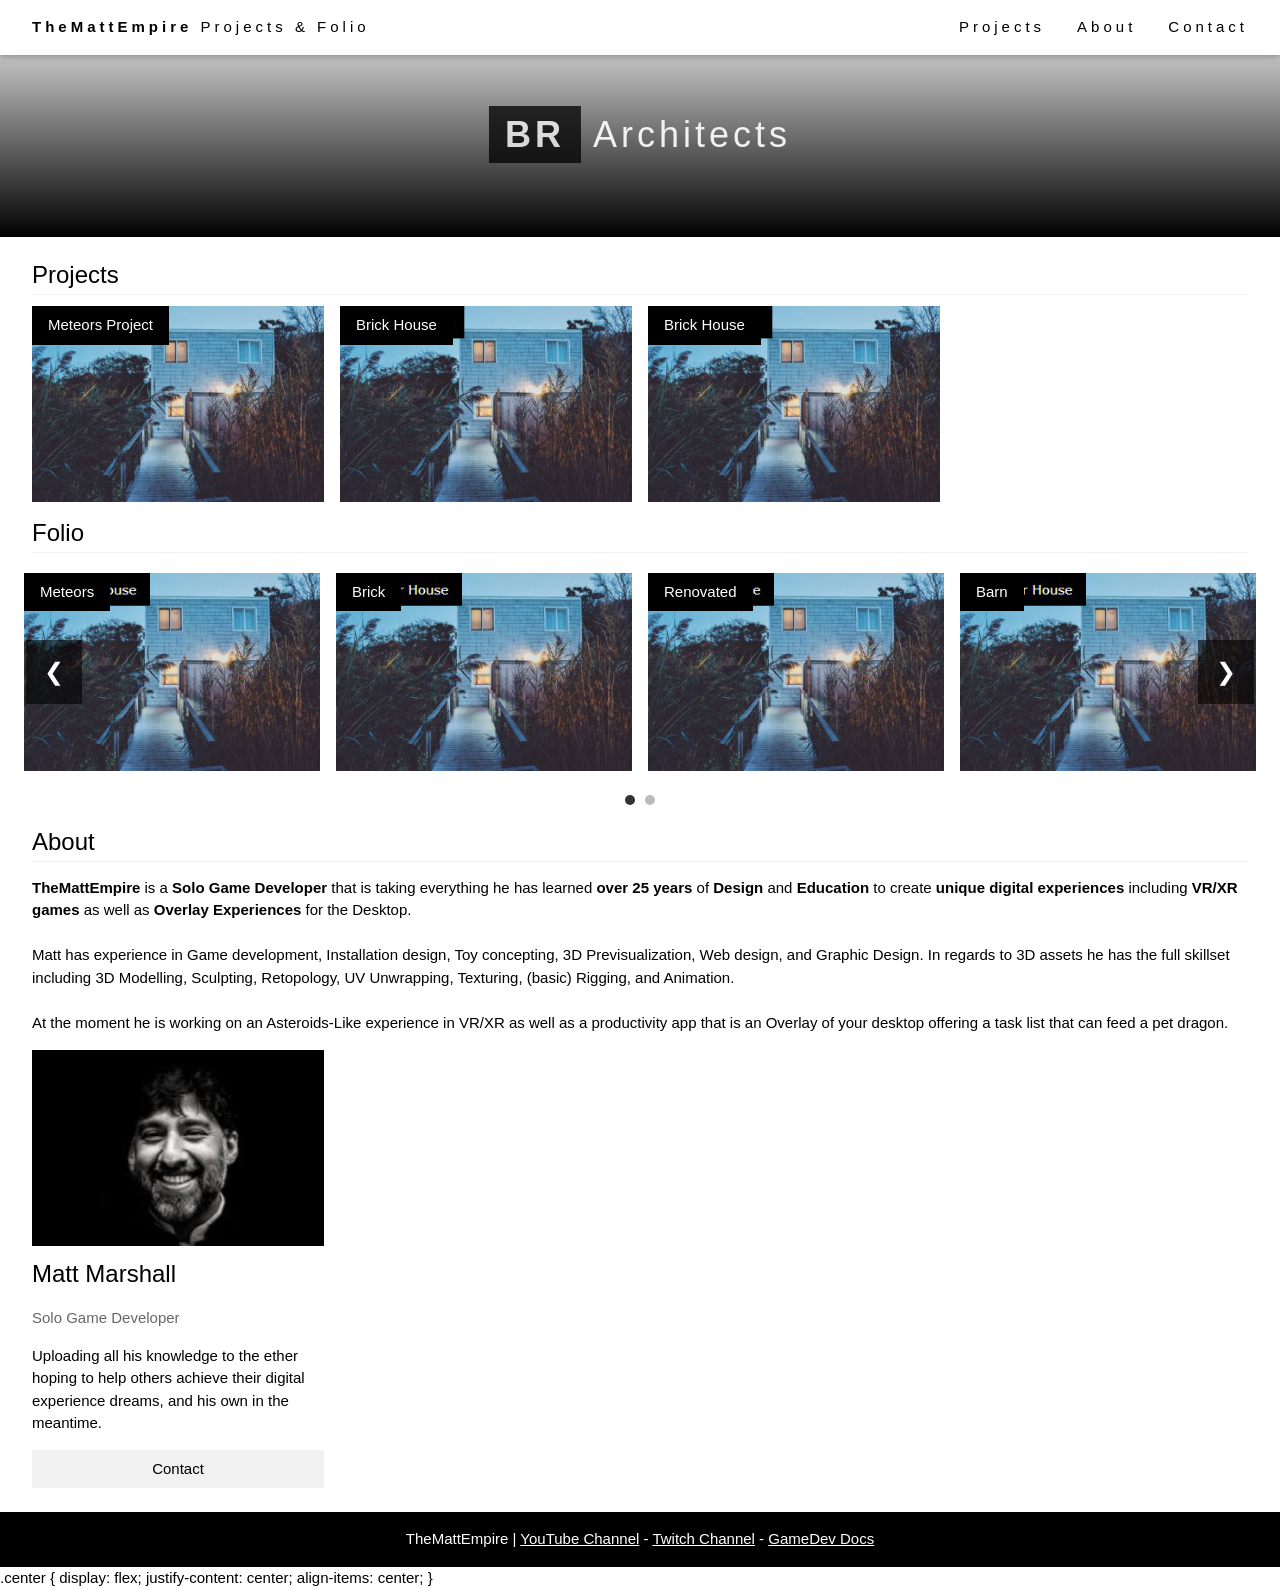
==== index.html @ 95c4e757 "First pass at a new Website..." ====
﻿<!DOCTYPE html>
<html>
<head>
<title>W3.CSS Template</title>
<meta charset="UTF-8">
<meta name="viewport" content="width=device-width, initial-scale=1">
<link rel="stylesheet" href="w3.css">
</head>
<body>

<!-- Navbar (sit on top) -->
<div class="w3-top">
  <div class="w3-bar w3-white w3-wide w3-padding w3-card">
    <a href="#home" class="w3-bar-item w3-button"><b>TheMattEmpire</b> Projects & Folio</a>
    <!-- Float links to the right. Hide them on small screens -->
    <div class="w3-right w3-hide-small">
      <a href="#projects" class="w3-bar-item w3-button">Projects</a>
      <a href="#about" class="w3-bar-item w3-button">About</a>
      <a href="#contact" class="w3-bar-item w3-button">Contact</a>
    </div>
  </div>
</div>

<!-- Header -->
<header class="w3-display-container w3-content w3-wide" style="max-width:1500px;" id="home">
  <img class="w3-image" src="images/splash.jpg" alt="Splash" width="1500" height="200">
  <div class="w3-display-middle w3-margin-top w3-center">
    <h1 class="w3-xxlarge w3-text-white"><span class="w3-padding w3-black w3-opacity-min"><b>BR</b></span> <span class="w3-hide-small w3-text-light-grey">Architects</span></h1>
  </div>
</header>

<!-- Page content -->
<div class="w3-content w3-padding" style="max-width:1564px">

  <!-- Project Section -->
  <div class="w3-container w3-padding-32" id="projects">
    <h3 class="w3-border-bottom w3-border-light-grey w3-padding-16">Projects</h3>
  </div>

<!-- =========================
     STATIC GRID SECTION
     ========================= -->
<div class="w3-row-padding">

  <div class="w3-col l3 m6 w3-margin-bottom">
    <a href="meteors.html" class="portfolio-card">
      <div class="w3-display-container">
        <div class="w3-display-topleft w3-black w3-padding">
          Meteors Project
        </div>
        <img src="images/Project_Meteors.jpg" alt="Meteors">
      </div>
    </a>
  </div>

  <div class="w3-col l3 m6 w3-margin-bottom">
    <a href="brick.html" class="portfolio-card">
      <div class="w3-display-container">
        <div class="w3-display-topleft w3-black w3-padding">
          Brick House
        </div>
        <img src="images/Project_Meteors.jpg" alt="Brick">
      </div>
    </a>
  </div>

    <div class="w3-col l3 m6 w3-margin-bottom">
    <a href="brick.html" class="portfolio-card">
      <div class="w3-display-container">
        <div class="w3-display-topleft w3-black w3-padding">
          Brick House
        </div>
        <img src="images/Project_Meteors.jpg" alt="Brick">
      </div>
    </a>
  </div>
</div>

 <!-- FOLIO SECTION -->
  <div class="w3-container w3-padding-32" id="folio">
    <h3 class="w3-border-bottom w3-border-light-grey w3-padding-16">Folio</h3>
  </div>

<div class="gallery-wrapper">
  <button class="gallery-btn left" onclick="scrollGallery(-1)">
    &#10094;
  </button>

  <div class="gallery-container" id="gallery">

    <div class="gallery-item">
      <a href="meteors.html" class="portfolio-card">
        <div class="w3-display-container">
          <div class="w3-display-topleft w3-black w3-padding">Meteors</div>
          <img src="images/Project_Meteors.jpg">
        </div>
      </a>
    </div>

    <div class="gallery-item">
      <a href="brick.html" class="portfolio-card">
        <div class="w3-display-container">
          <div class="w3-display-topleft w3-black w3-padding">Brick</div>
          <img src="images/Project_Meteors.jpg">
        </div>
      </a>
    </div>

    <div class="gallery-item">
      <a href="renovated.html" class="portfolio-card">
        <div class="w3-display-container">
          <div class="w3-display-topleft w3-black w3-padding">Renovated</div>
          <img src="images/Project_Meteors.jpg">
        </div>
      </a>
    </div>

    <div class="gallery-item">
      <a href="barn.html" class="portfolio-card">
        <div class="w3-display-container">
          <div class="w3-display-topleft w3-black w3-padding">Barn</div>
          <img src="images/Project_Meteors.jpg">
        </div>
      </a>
    </div>

    <div class="gallery-item">
      <a href="modern.html" class="portfolio-card">
        <div class="w3-display-container">
          <div class="w3-display-topleft w3-black w3-padding">Modern</div>
          <img src="images/Project_Meteors.jpg">
        </div>
      </a>
    </div>

  </div>

  <button class="gallery-btn right" onclick="scrollGallery(1)">
    &#10095;
  </button>

</div>

<!-- DOTS -->
<div class="dot-container" id="dots"></div>

  <!-- About Section -->
  
  <div class="w3-container w3-padding-32" id="about">
    <h3 class="w3-border-bottom w3-border-light-grey w3-padding-16">About</h3>
    <p><b>TheMattEmpire</b> is a <b>Solo Game Developer</b> that is taking everything he has learned <b>over 25 years</b> of <b>Design</b> and <b>Education</b> to create <b>unique digital experiences</b> including <b>VR/XR games</b> as well as <b>Overlay Experiences</b> for the Desktop. <br><br>Matt has experience in Game development, Installation design, Toy concepting, 3D Previsualization, Web design, and Graphic Design. In regards to 3D assets he has the full skillset including 3D Modelling, Sculpting, Retopology, UV Unwrapping, Texturing, (basic) Rigging, and Animation.<br><br>At the moment he is working on an Asteroids-Like experience in VR/XR as well as a productivity app that is an Overlay of your desktop offering a task list that can feed a pet dragon.
    </p>
  </div>
  <div class="w3-row-padding w3-grayscale">
    <div class="w3-col l3 m6 w3-margin-bottom">

    <img src="images/Biopic.jpg" alt="Matt" style="width:100%">
      <h3>Matt Marshall</h3>
      <p class="w3-opacity">Solo Game Developer</p>
      <p>Uploading all his knowledge to the ether hoping to help others achieve their digital experience dreams, and his own in the meantime.</p>
      <p><a href="mailto:themattempireis@gmail.com" class="w3-button w3-light-grey w3-block">Contact</a></p>
  </a>
</p>
    </div>
  </div>
</div>


<!-- Footer -->
<footer class="w3-center w3-black w3-padding-16">
  <p>TheMattEmpire | <a href="https://www.youtube.com/@themattempire42" title="YouTube Channel" target="_blank" class="w3-hover-text-green">YouTube Channel</a> - <a href="https://www.twitch.tv/themattempire42" title="Twitch Channel" target="_blank" class="w3-hover-text-green">Twitch Channel</a> - <a href="https://themattempire.gitbook.io/documentation" title="GameDev Docs" target="_blank" class="w3-hover-text-green">GameDev Docs</a></p>
</footer>

</body>

.center {
  display: flex;
  justify-content: center;
  align-items: center;
}

 <style>
 /* =========================
   DOTS STYLE
   ========================= */

 .dot-container {
  text-align: center;
  margin-top: 10px;
}

.dot {
  height: 10px;
  width: 10px;
  margin: 0 5px;

  background-color: #bbb;
  border-radius: 50%;

  display: inline-block;
  cursor: pointer;

  transition: background 0.3s;
}

.dot.active {
  background-color: #333;
}

/* =========================
   GLOBAL CARD STYLE
   ========================= */

.portfolio-card {
  display: block;
  text-decoration: none;
  color: inherit;
  overflow: hidden;
}

/* smooth zoom */
.portfolio-card img {
  width: 100%;
  display: block;

  transition: transform 0.3s ease;
  transform-origin: center;
}

.portfolio-card:hover img {
  transform: scale(1.04);
}

/* =========================
   CAROUSEL
   ========================= */

.gallery-wrapper {
  position: relative;
  width: 100%;
  overflow: hidden;
  margin-top: 1px;
}

.gallery-container {
  display: flex;
  overflow-x: auto;
  overflow-y: hidden;
  scroll-behavior: smooth;

  scrollbar-width: none;
}

.gallery-container::-webkit-scrollbar {
  display: none;
}

.gallery-item {
  flex: 0 0 25%;
  padding: 8px;
  box-sizing: border-box;
}

/* arrows */
.gallery-btn {
  position: absolute;
  top: 50%;
  transform: translateY(-50%);
  z-index: 100;

  background: rgba(0,0,0,0.6);
  color: white;

  border: none;
  padding: 14px 18px;

  cursor: pointer;
  font-size: 24px;
}

.gallery-btn.left { left: 10px; }
.gallery-btn.right { right: 10px; }

.gallery-btn:hover {
  background: rgba(0,0,0,0.9);
}

/* responsive */
@media (max-width: 768px) {
  .gallery-item { flex: 0 0 50%; }
}

@media (max-width: 480px) {
  .gallery-item { flex: 0 0 100%; }
}

  </style>

  <script>
const gallery = document.getElementById("gallery");
const dotsContainer = document.getElementById("dots");

let index = 0;
let startX = 0;

// how many "pages" of 4 items
function getPageCount() {
  return Math.ceil(gallery.children.length / 4);
}

// scroll to page
function goToPage(i) {
  const max = getPageCount() - 1;

  index = Math.max(0, Math.min(i, max));

  const scrollAmount = gallery.clientWidth;
  gallery.scrollTo({
    left: index * scrollAmount,
    behavior: "smooth"
  });

  updateDots();
}

// arrows
function scrollGallery(dir) {
  goToPage(index + dir);
}

// dots
function createDots() {
  const count = getPageCount();

  for (let i = 0; i < count; i++) {
    const dot = document.createElement("span");
    dot.classList.add("dot");

    dot.addEventListener("click", () => goToPage(i));

    dotsContainer.appendChild(dot);
  }

  updateDots();
}

function updateDots() {
  const dots = document.querySelectorAll(".dot");

  dots.forEach((d, i) => {
    d.classList.toggle("active", i === index);
  });
}

// swipe support (mobile)
gallery.addEventListener("touchstart", (e) => {
  startX = e.touches[0].clientX;
});

gallery.addEventListener("touchend", (e) => {
  let endX = e.changedTouches[0].clientX;
  let diff = startX - endX;

  if (Math.abs(diff) > 50) {
    if (diff > 0) {
      goToPage(index + 1);
    } else {
      goToPage(index - 1);
    }
  }
});

// init
createDots();
</script>

</html>
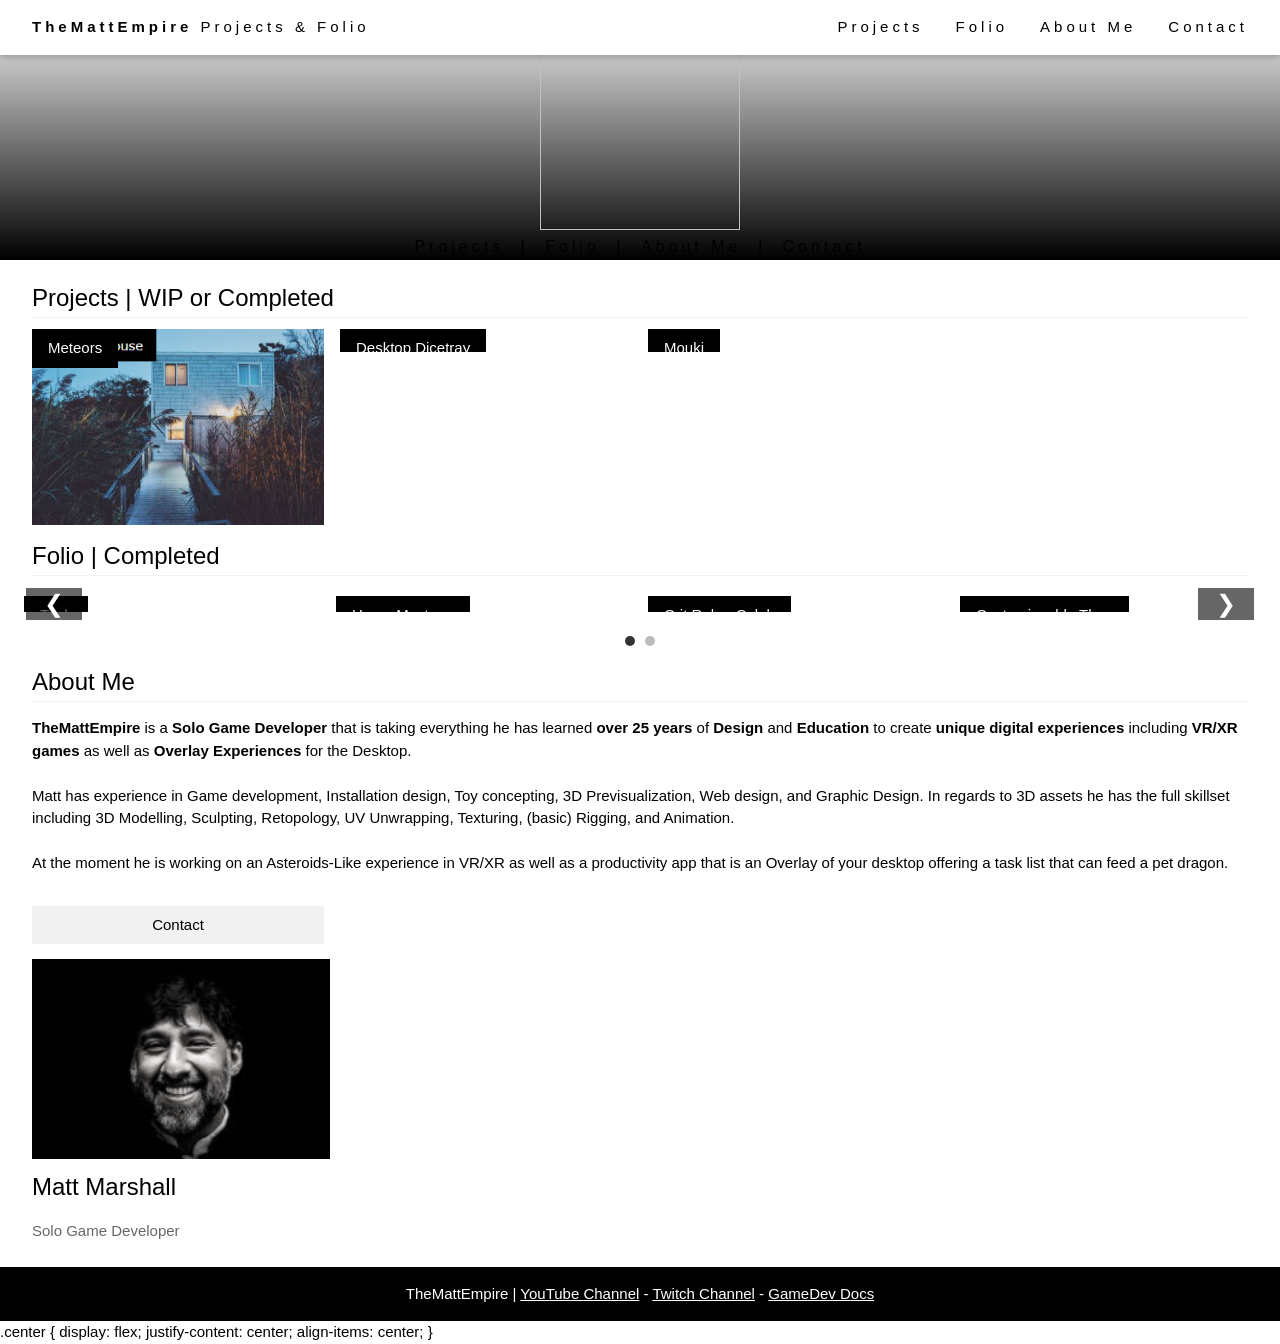
==== commit 2fea8df5: "Updated Web pages" ====
--- a/index.html
+++ b/index.html
@@ -1,7 +1,7 @@
 ﻿<!DOCTYPE html>
 <html>
 <head>
-<title>W3.CSS Template</title>
+<title>TheMattEmpire | Projects & Folio</title>
 <meta charset="UTF-8">
 <meta name="viewport" content="width=device-width, initial-scale=1">
 <link rel="stylesheet" href="w3.css">
@@ -15,18 +15,25 @@
     <!-- Float links to the right. Hide them on small screens -->
     <div class="w3-right w3-hide-small">
       <a href="#projects" class="w3-bar-item w3-button">Projects</a>
-      <a href="#about" class="w3-bar-item w3-button">About</a>
+      <a href="#folio" class="w3-bar-item w3-button">Folio</a>
+      <a href="#about" class="w3-bar-item w3-button">About Me</a>
       <a href="#contact" class="w3-bar-item w3-button">Contact</a>
     </div>
   </div>
 </div>
 
 <!-- Header -->
-<header class="w3-display-container w3-content w3-wide" style="max-width:1500px;" id="home">
-  <img class="w3-image" src="images/splash.jpg" alt="Splash" width="1500" height="200">
-  <div class="w3-display-middle w3-margin-top w3-center">
-    <h1 class="w3-xxlarge w3-text-white"><span class="w3-padding w3-black w3-opacity-min"><b>BR</b></span> <span class="w3-hide-small w3-text-light-grey">Architects</span></h1>
-  </div>
+<header class="w3-display-container w3-content w3-wide hero" id="home">
+
+  <img class="overlay-gif w3-display-middle" src="images/AnimatedLogo.gif" width="200" height="200">
+
+  <div class="bottom-links">
+    <a href="#projects">Projects</a> |
+    <a href="#folio">Folio</a> |
+    <a href="#about">About Me</a> |
+    <a href="#contact">Contact</a>
+  </div>
+
 </header>
 
 <!-- Page content -->
@@ -34,7 +41,7 @@
 
   <!-- Project Section -->
   <div class="w3-container w3-padding-32" id="projects">
-    <h3 class="w3-border-bottom w3-border-light-grey w3-padding-16">Projects</h3>
+    <h3 class="w3-border-bottom w3-border-light-grey w3-padding-16">Projects | WIP or Completed</h3>
   </div>
 
 <!-- =========================
@@ -43,34 +50,34 @@
 <div class="w3-row-padding">
 
   <div class="w3-col l3 m6 w3-margin-bottom">
-    <a href="meteors.html" class="portfolio-card">
+    <a href="project_meteors.html" class="portfolio-card">
       <div class="w3-display-container">
         <div class="w3-display-topleft w3-black w3-padding">
-          Meteors Project
-        </div>
-        <img src="images/Project_Meteors.jpg" alt="Meteors">
+          Meteors
+        </div>
+        <img src="images/Project_Meteors.jpg" alt="Meteors Project">
       </div>
     </a>
   </div>
 
   <div class="w3-col l3 m6 w3-margin-bottom">
-    <a href="brick.html" class="portfolio-card">
+    <a href="https://themattempire.itch.io/desktopdicetray" class="portfolio-card">
       <div class="w3-display-container">
         <div class="w3-display-topleft w3-black w3-padding">
-          Brick House
-        </div>
-        <img src="images/Project_Meteors.jpg" alt="Brick">
+          Desktop Dicetray
+        </div>
+        <img src="images/Project_DesktopDicetray.jpg" alt="DesktopDicetray">
       </div>
     </a>
   </div>
 
     <div class="w3-col l3 m6 w3-margin-bottom">
-    <a href="brick.html" class="portfolio-card">
+    <a href="https://themattempire.itch.io/mouki" class="portfolio-card">
       <div class="w3-display-container">
         <div class="w3-display-topleft w3-black w3-padding">
-          Brick House
-        </div>
-        <img src="images/Project_Meteors.jpg" alt="Brick">
+          Mouki
+        </div>
+        <img src="images/Project_Mouki.jpg" alt="Mouki">
       </div>
     </a>
   </div>
@@ -78,7 +85,7 @@
 
  <!-- FOLIO SECTION -->
   <div class="w3-container w3-padding-32" id="folio">
-    <h3 class="w3-border-bottom w3-border-light-grey w3-padding-16">Folio</h3>
+    <h3 class="w3-border-bottom w3-border-light-grey w3-padding-16">Folio | Completed</h3>
   </div>
 
 <div class="gallery-wrapper">
@@ -89,46 +96,73 @@
   <div class="gallery-container" id="gallery">
 
     <div class="gallery-item">
-      <a href="meteors.html" class="portfolio-card">
-        <div class="w3-display-container">
-          <div class="w3-display-topleft w3-black w3-padding">Meteors</div>
-          <img src="images/Project_Meteors.jpg">
-        </div>
-      </a>
-    </div>
-
-    <div class="gallery-item">
-      <a href="brick.html" class="portfolio-card">
-        <div class="w3-display-container">
-          <div class="w3-display-topleft w3-black w3-padding">Brick</div>
-          <img src="images/Project_Meteors.jpg">
-        </div>
-      </a>
-    </div>
-
-    <div class="gallery-item">
-      <a href="renovated.html" class="portfolio-card">
-        <div class="w3-display-container">
-          <div class="w3-display-topleft w3-black w3-padding">Renovated</div>
-          <img src="images/Project_Meteors.jpg">
-        </div>
-      </a>
-    </div>
-
-    <div class="gallery-item">
-      <a href="barn.html" class="portfolio-card">
-        <div class="w3-display-container">
-          <div class="w3-display-topleft w3-black w3-padding">Barn</div>
-          <img src="images/Project_Meteors.jpg">
-        </div>
-      </a>
-    </div>
-
-    <div class="gallery-item">
-      <a href="modern.html" class="portfolio-card">
-        <div class="w3-display-container">
-          <div class="w3-display-topleft w3-black w3-padding">Modern</div>
-          <img src="images/Project_Meteors.jpg">
+      <a href="folio_tank.html" class="portfolio-card">
+        <div class="w3-display-container">
+          <div class="w3-display-topleft w3-black w3-padding">Tank</div>
+          <img src="images/Folio_Tank.jpg">
+        </div>
+      </a>
+    </div>
+
+    <div class="gallery-item">
+      <a href="folio_mustang.html" class="portfolio-card">
+        <div class="w3-display-container">
+          <div class="w3-display-topleft w3-black w3-padding">Hover Mustang</div>
+          <img src="images/Folio_HoverMustang.jpg">
+        </div>
+      </a>
+    </div>
+
+    <div class="gallery-item">
+      <a href="folio_caleb.html" class="portfolio-card">
+        <div class="w3-display-container">
+          <div class="w3-display-topleft w3-black w3-padding">Crit Role - Caleb</div>
+          <img src="images/Folio_Caleb.jpg">
+        </div>
+      </a>
+    </div>
+
+    <div class="gallery-item">
+      <a href="folio_thug.html" class="portfolio-card">
+        <div class="w3-display-container">
+          <div class="w3-display-topleft w3-black w3-padding">Customizeable Thug</div>
+          <img src="images/Folio_Thug.jpg">
+        </div>
+      </a>
+    </div>
+
+    <div class="gallery-item">
+      <a href="folio_mersharr.html" class="portfolio-card">
+        <div class="w3-display-container">
+          <div class="w3-display-topleft w3-black w3-padding">Miniature Tabaxi</div>
+          <img src="images/Folio_Mersharr.jpg">
+        </div>
+      </a>
+    </div>
+
+    <div class="gallery-item">
+      <a href="folio_freelance.html" class="portfolio-card">
+        <div class="w3-display-container">
+          <div class="w3-display-topleft w3-black w3-padding">Freelance Digital Design</div>
+          <img src="images/Folio_CosmicLab.jpg">
+        </div>
+      </a>
+    </div>
+
+    <div class="gallery-item">
+      <a href="folio_hexgallery.html" class="portfolio-card">
+        <div class="w3-display-container">
+          <div class="w3-display-topleft w3-black w3-padding">Hex Gallery - Web Environment</div>
+          <img src="images/Folio_Revenant.jpg">
+        </div>
+      </a>
+    </div>
+
+    <div class="gallery-item">
+      <a href="folio_optimisedcars.html" class="portfolio-card">
+        <div class="w3-display-container">
+          <div class="w3-display-topleft w3-black w3-padding">Low Poly Cars</div>
+          <img src="images/Folio_OptimisedCars.jpg">
         </div>
       </a>
     </div>
@@ -147,18 +181,17 @@
   <!-- About Section -->
   
   <div class="w3-container w3-padding-32" id="about">
-    <h3 class="w3-border-bottom w3-border-light-grey w3-padding-16">About</h3>
+    <h3 class="w3-border-bottom w3-border-light-grey w3-padding-16">About Me</h3>
     <p><b>TheMattEmpire</b> is a <b>Solo Game Developer</b> that is taking everything he has learned <b>over 25 years</b> of <b>Design</b> and <b>Education</b> to create <b>unique digital experiences</b> including <b>VR/XR games</b> as well as <b>Overlay Experiences</b> for the Desktop. <br><br>Matt has experience in Game development, Installation design, Toy concepting, 3D Previsualization, Web design, and Graphic Design. In regards to 3D assets he has the full skillset including 3D Modelling, Sculpting, Retopology, UV Unwrapping, Texturing, (basic) Rigging, and Animation.<br><br>At the moment he is working on an Asteroids-Like experience in VR/XR as well as a productivity app that is an Overlay of your desktop offering a task list that can feed a pet dragon.
     </p>
   </div>
   <div class="w3-row-padding w3-grayscale">
     <div class="w3-col l3 m6 w3-margin-bottom">
-
-    <img src="images/Biopic.jpg" alt="Matt" style="width:100%">
+    <p><a href="mailto:themattempireis@gmail.com" class="w3-button w3-light-grey w3-block" id="contact">Contact</a></p>
+    <img src="images/Biopic.jpg" alt="Matt" style="width="200" height="200">
       <h3>Matt Marshall</h3>
       <p class="w3-opacity">Solo Game Developer</p>
-      <p>Uploading all his knowledge to the ether hoping to help others achieve their digital experience dreams, and his own in the meantime.</p>
-      <p><a href="mailto:themattempireis@gmail.com" class="w3-button w3-light-grey w3-block">Contact</a></p>
+      
   </a>
 </p>
     </div>
@@ -292,6 +325,37 @@
 
 @media (max-width: 480px) {
   .gallery-item { flex: 0 0 100%; }
+}
+
+.hero {
+  position: relative;
+  max-width: 1500px;
+  height: 260px;
+  background: url("images/splash.jpg") center/cover no-repeat;
+  overflow: hidden;
+}
+
+/* bottom nav */
+.bottom-links {
+  position: absolute;
+  bottom: 1px;
+  left: 50%;
+  transform: translateX(-50%);
+  text-align: center;
+  font-size: 16px;
+  z-index: 3;
+}
+
+/* link styling */
+.bottom-links a {
+  color: black;
+  text-decoration: none;
+  padding: 0 8px;
+  font-weight: 500;
+}
+
+.bottom-links a:hover {
+  text-decoration: underline;
 }
 
   </style>
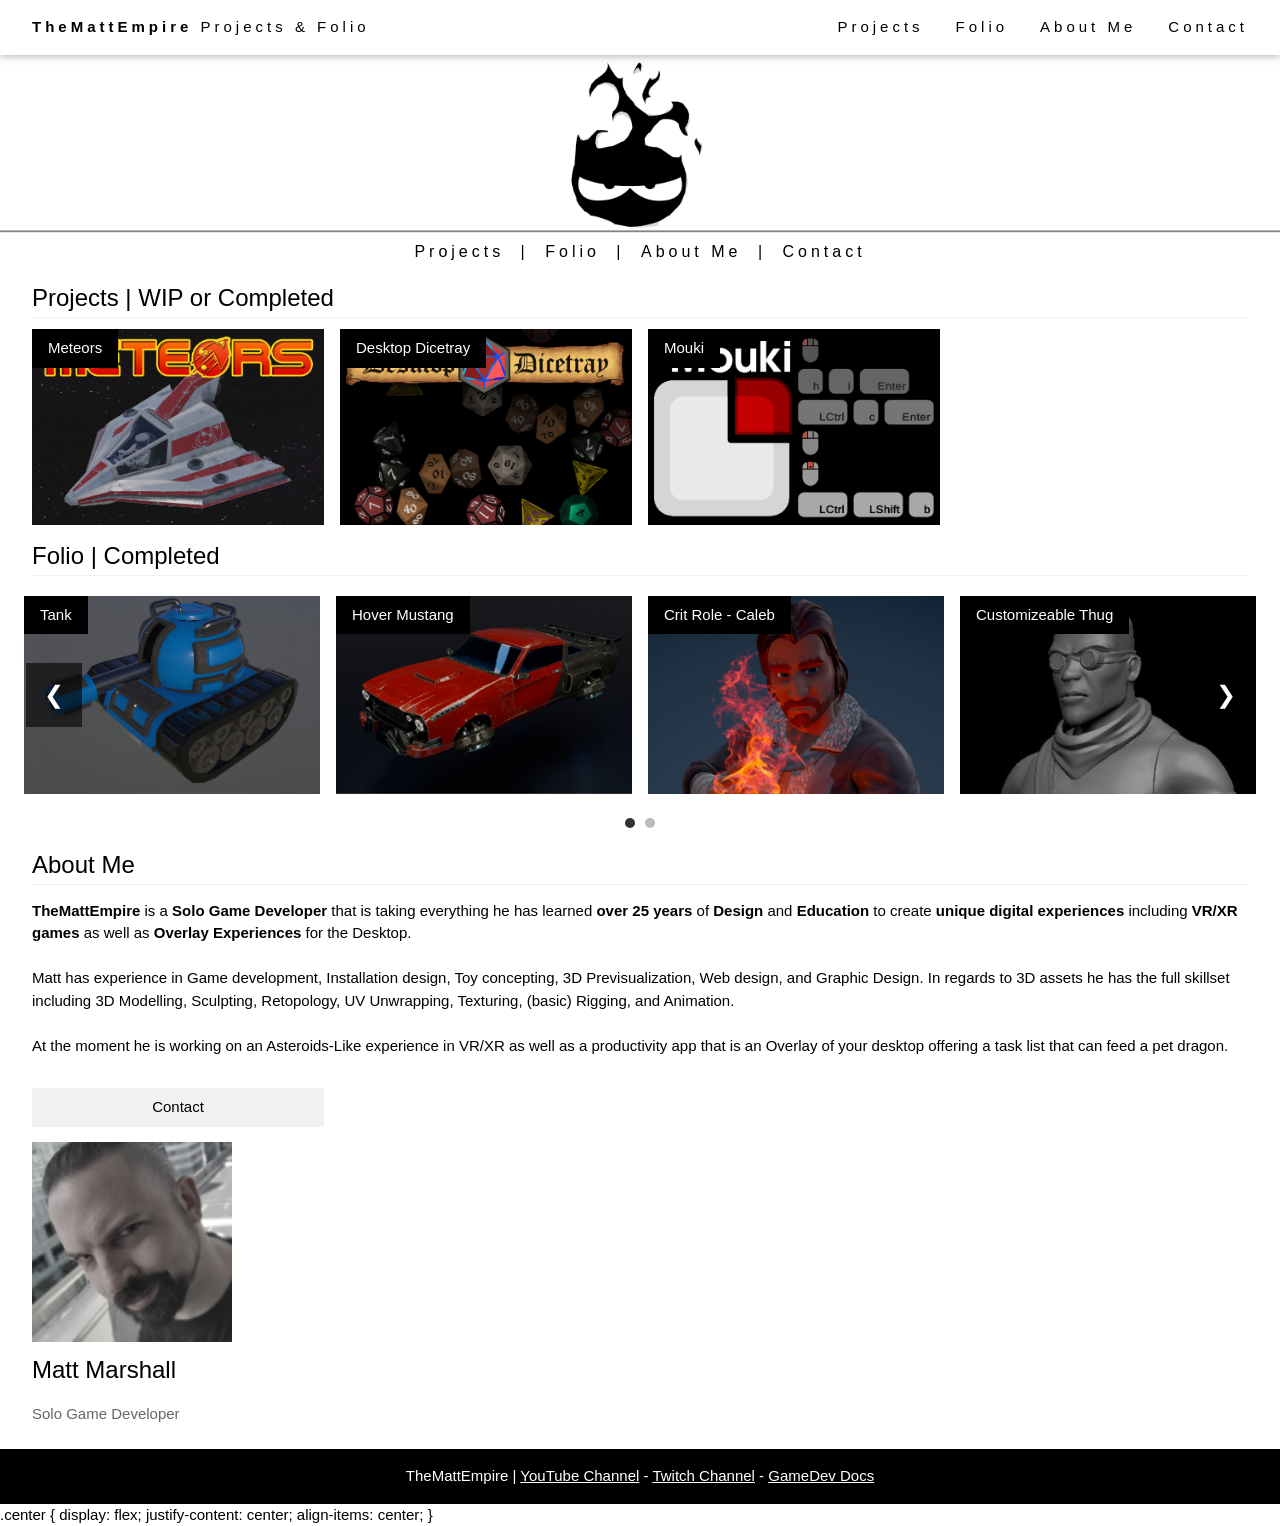
==== commit c35ed376: "Updated Index page to work on Mobile better." ====
--- a/index.html
+++ b/index.html
@@ -1,4 +1,4 @@
-﻿<!DOCTYPE html>
+<!DOCTYPE html>
 <html>
 <head>
 <title>TheMattEmpire | Projects & Folio</title>
@@ -335,14 +335,23 @@
   overflow: hidden;
 }
 
-/* bottom nav */
+/* Push hero below the fixed navbar on small screens */
+@media (max-width: 600px) {
+  .hero {
+    margin-top: 50px;
+  }
+}
+
+/* bottom nav — sits 10px below the bottom edge of the centred 200px logo */
+/* hero center = 50%, half logo height = 100px, so logo bottom = 50%+100px, +10px gap */
 .bottom-links {
   position: absolute;
-  bottom: 1px;
+  top: calc(50% + 110px);
   left: 50%;
   transform: translateX(-50%);
   text-align: center;
   font-size: 16px;
+  white-space: nowrap;
   z-index: 3;
 }
 
@@ -358,6 +367,25 @@
   text-decoration: underline;
 }
 
+/* shrink nav text on narrow screens so it never wraps into the logo */
+@media (max-width: 480px) {
+  .bottom-links {
+    font-size: 12px;
+  }
+  .bottom-links a {
+    padding: 0 4px;
+  }
+}
+
+@media (max-width: 340px) {
+  .bottom-links {
+    font-size: 10px;
+  }
+  .bottom-links a {
+    padding: 0 2px;
+  }
+}
+
   </style>
 
   <script>
@@ -367,20 +395,30 @@
 let index = 0;
 let startX = 0;
 
-// how many "pages" of 4 items
+// Determine how many items fit per page based on actual item width
+function getItemsPerPage() {
+  const item = gallery.children[0];
+  if (!item) return 4;
+  const containerWidth = gallery.clientWidth;
+  const itemWidth = item.offsetWidth;
+  return Math.max(1, Math.round(containerWidth / itemWidth));
+}
+
 function getPageCount() {
-  return Math.ceil(gallery.children.length / 4);
+  return Math.ceil(gallery.children.length / getItemsPerPage());
 }
 
 // scroll to page
 function goToPage(i) {
   const max = getPageCount() - 1;
-
   index = Math.max(0, Math.min(i, max));
 
-  const scrollAmount = gallery.clientWidth;
+  // Scroll by the width of one full "page" of visible items
+  const item = gallery.children[0];
+  const itemWidth = item ? item.offsetWidth : gallery.clientWidth;
+  const itemsPerPage = getItemsPerPage();
   gallery.scrollTo({
-    left: index * scrollAmount,
+    left: index * itemWidth * itemsPerPage,
     behavior: "smooth"
   });
 
@@ -392,25 +430,21 @@
   goToPage(index + dir);
 }
 
-// dots
-function createDots() {
+// dots — rebuild when viewport resizes
+function buildDots() {
+  dotsContainer.innerHTML = "";
   const count = getPageCount();
-
   for (let i = 0; i < count; i++) {
     const dot = document.createElement("span");
     dot.classList.add("dot");
-
     dot.addEventListener("click", () => goToPage(i));
-
     dotsContainer.appendChild(dot);
   }
-
   updateDots();
 }
 
 function updateDots() {
   const dots = document.querySelectorAll(".dot");
-
   dots.forEach((d, i) => {
     d.classList.toggle("active", i === index);
   });
@@ -419,23 +453,29 @@
 // swipe support (mobile)
 gallery.addEventListener("touchstart", (e) => {
   startX = e.touches[0].clientX;
+}, { passive: true });
+
+gallery.addEventListener("touchend", (e) => {
+  const endX = e.changedTouches[0].clientX;
+  const diff = startX - endX;
+  if (Math.abs(diff) > 50) {
+    goToPage(diff > 0 ? index + 1 : index - 1);
+  }
 });
 
-gallery.addEventListener("touchend", (e) => {
-  let endX = e.changedTouches[0].clientX;
-  let diff = startX - endX;
-
-  if (Math.abs(diff) > 50) {
-    if (diff > 0) {
-      goToPage(index + 1);
-    } else {
-      goToPage(index - 1);
-    }
-  }
+// Rebuild dots on resize so page count stays accurate
+let resizeTimer;
+window.addEventListener("resize", () => {
+  clearTimeout(resizeTimer);
+  resizeTimer = setTimeout(() => {
+    index = 0;
+    buildDots();
+    goToPage(0);
+  }, 150);
 });
 
 // init
-createDots();
+buildDots();
 </script>
 
 </html>
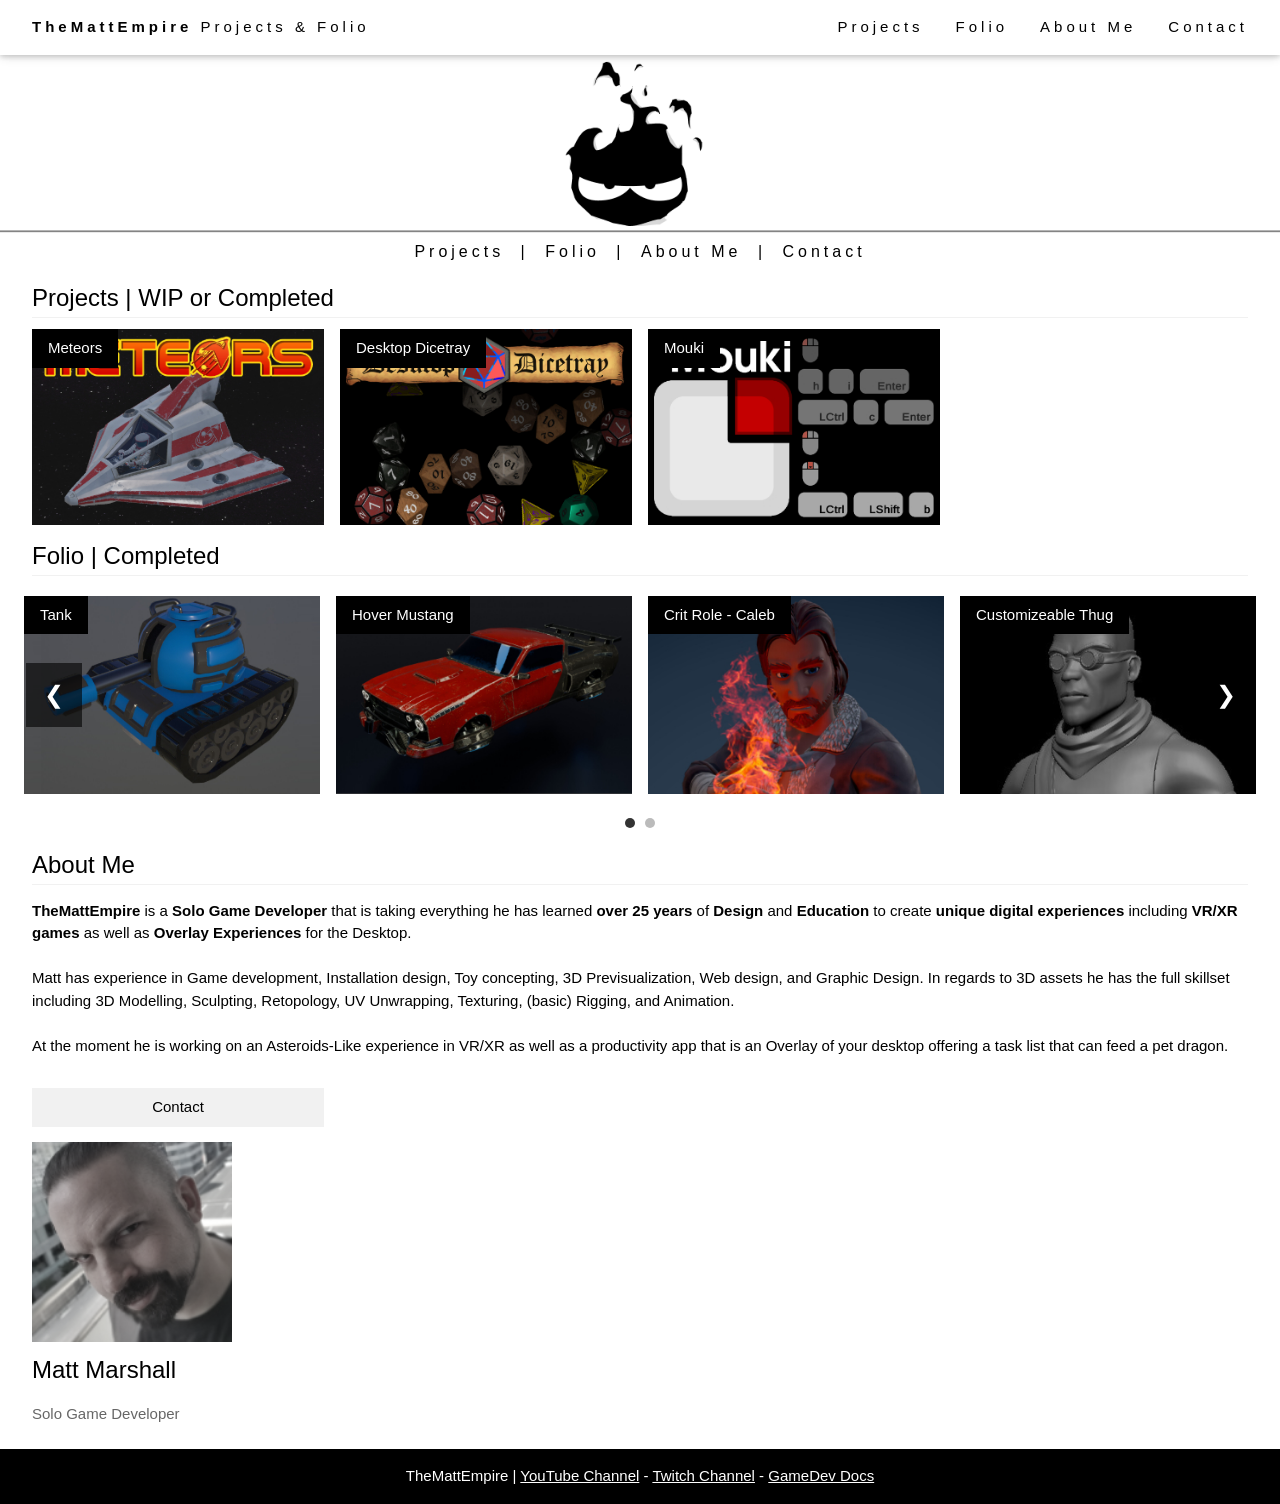
==== commit bc8984e2: "Updated Index.html to remove random text" ====
--- a/index.html
+++ b/index.html
@@ -205,12 +205,6 @@
 </footer>
 
 </body>
-
-.center {
-  display: flex;
-  justify-content: center;
-  align-items: center;
-}
 
  <style>
  /* =========================
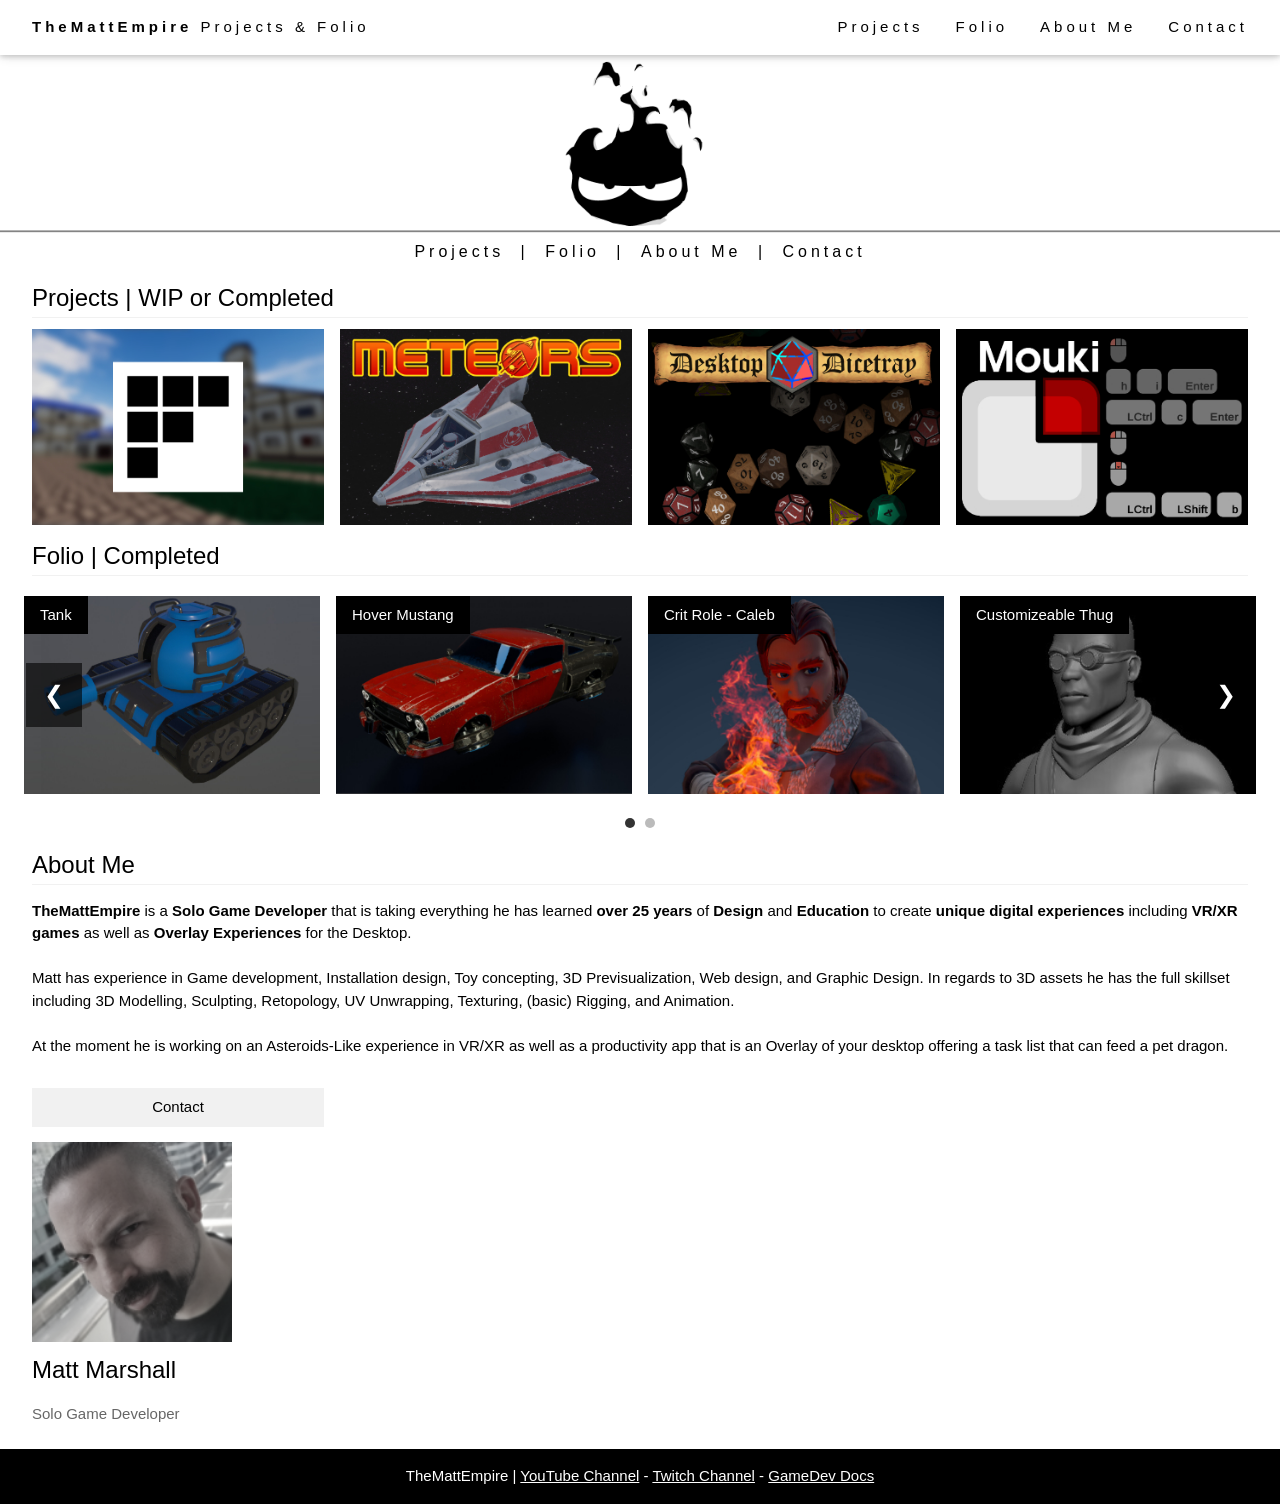
==== commit 69731148: "Project Fargrounds addition..." ====
--- a/index.html
+++ b/index.html
@@ -50,11 +50,16 @@
 <div class="w3-row-padding">
 
   <div class="w3-col l3 m6 w3-margin-bottom">
+    <a href="project_fargrounds.html" class="portfolio-card">
+      <div class="w3-display-container">
+        <img src="images/Project_Fargrounds.jpg" alt="Fargrounds Project">
+      </div>
+    </a>
+  </div>
+
+  <div class="w3-col l3 m6 w3-margin-bottom">
     <a href="project_meteors.html" class="portfolio-card">
       <div class="w3-display-container">
-        <div class="w3-display-topleft w3-black w3-padding">
-          Meteors
-        </div>
         <img src="images/Project_Meteors.jpg" alt="Meteors Project">
       </div>
     </a>
@@ -63,20 +68,14 @@
   <div class="w3-col l3 m6 w3-margin-bottom">
     <a href="https://themattempire.itch.io/desktopdicetray" class="portfolio-card">
       <div class="w3-display-container">
-        <div class="w3-display-topleft w3-black w3-padding">
-          Desktop Dicetray
-        </div>
         <img src="images/Project_DesktopDicetray.jpg" alt="DesktopDicetray">
       </div>
     </a>
   </div>
 
-    <div class="w3-col l3 m6 w3-margin-bottom">
+  <div class="w3-col l3 m6 w3-margin-bottom">
     <a href="https://themattempire.itch.io/mouki" class="portfolio-card">
       <div class="w3-display-container">
-        <div class="w3-display-topleft w3-black w3-padding">
-          Mouki
-        </div>
         <img src="images/Project_Mouki.jpg" alt="Mouki">
       </div>
     </a>
